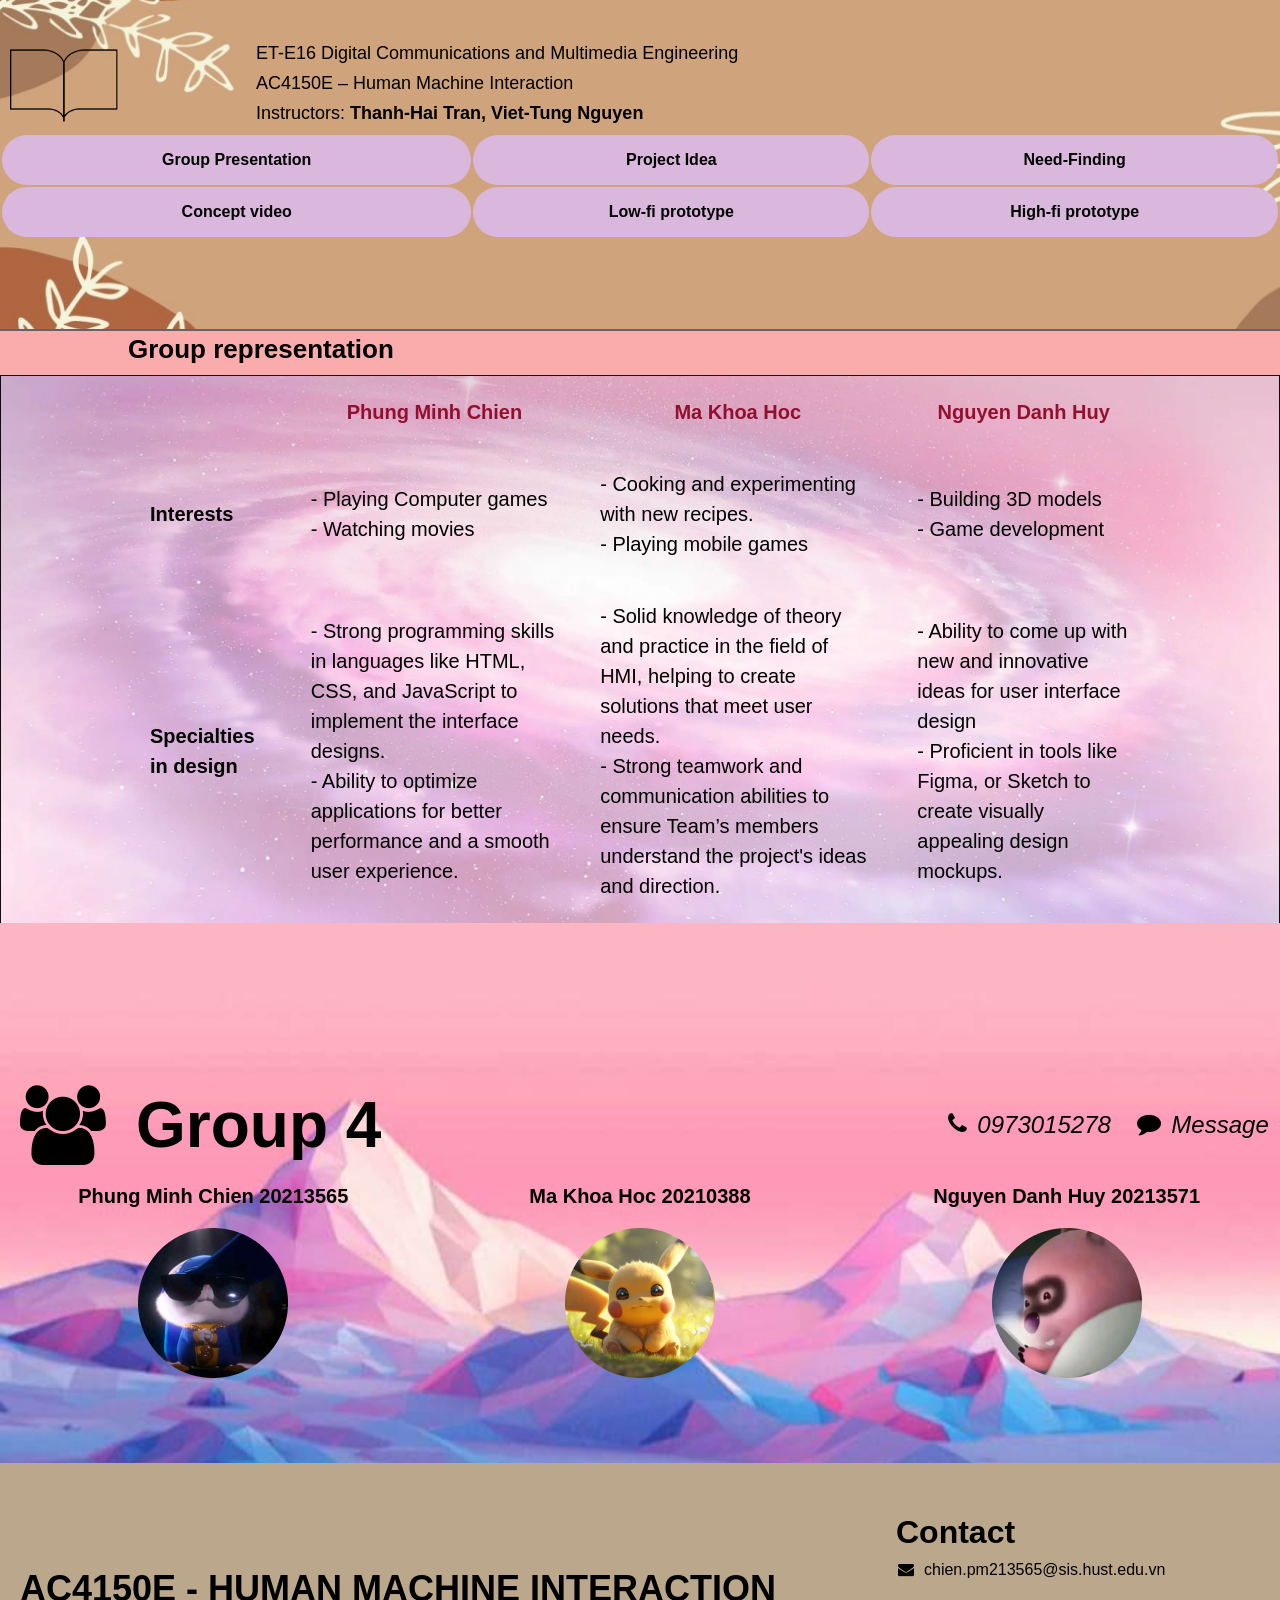
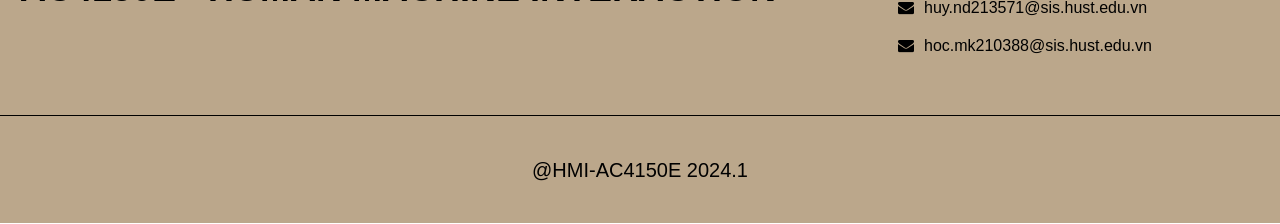
==== index.html @ 02d689b9 "up" ====
<!DOCTYPE html>
<html lang="en">

<head>
    <meta charset="UTF-8">
    <meta name="viewport" content="width=device-width, initial-scale=1.0">
    <title>Document</title>
    <link rel="stylesheet" href="style.css">
    <link rel="stylesheet" href="https://cdnjs.cloudflare.com/ajax/libs/font-awesome/4.7.0/css/font-awesome.min.css">
</head>

<body>
    <div class="header">
        <div class="book-icon">
            <img src="assets/book.png" alt="">
            <div class="class-info">
                <p>ET-E16 Digital Communications and Multimedia Engineering</p>
                <p>AC4150E – Human Machine Interaction</p>
                <p>Instructors: <b>Thanh-Hai Tran, Viet-Tung Nguyen</b></p>
            </div>
        </div>

        <div class="buttons">
            <table>
                <tr>
                    <td>
                        <a href="index.html">Group Presentation</a>
                    </td>
                    <td>
                        <a href="projectIdea.html">Project Idea</a>
                    </td>
                    <td>
                        <a href="">Need-Finding</a>
                    </td>
                </tr>
                <tr>
                    <td>
                        <a href="">Concept video</a>
                    </td>
                    <td>
                        <a href="">Low-fi prototype</a>
                    </td>
                    <td>
                        <a href="">High-fi prototype</a>
                    </td>
                </tr>
            </table>
        </div>
    </div>
    <div class="main">
        <div class="title">Group representation</div>
        <div class="wrapper">
            <table>
                <tr>
                    <th></th>
                    <th>Phung Minh Chien</th>
                    <th>Ma Khoa Hoc</th>
                    <th>Nguyen Danh Huy</th>
                </tr>
                <tr>
                    <td>
                        <b>Interests</b>
                    </td>
                    <td>
                        <p>- Playing Computer games</p>
                        <p>- Watching movies</p>
                    </td>
                    <td>
                        <p>- Cooking and experimenting with new recipes.</p>
                        <p>- Playing mobile games</p>
                    </td>
                    <td>
                        <p>- Building 3D models</p>
                        <p>- Game development</p>
                    </td>
                </tr>
                <tr>
                    <td>
                        <b>Specialties in design</b>
                    </td>
                    <td>
                        <p>- Strong programming skills in languages like HTML, CSS, and JavaScript to implement the
                            interface designs.</p>
                        <p>- Ability to optimize applications for better performance and a smooth user experience.</p>
                    </td>
                    <td>
                        <p>- Solid knowledge of theory and practice in the field of HMI, helping to create solutions
                            that meet user needs.</p>
                        <p>- Strong teamwork and communication abilities to ensure Team’s members understand the
                            project's ideas and direction.</p>
                    </td>
                    <td>
                        <p>- Ability to come up with new and innovative ideas for user interface design</p>
                        <p>- Proficient in tools like Figma, or Sketch to create visually appealing design mockups.</p>
                    </td>
                </tr>
            </table>
        </div>
    </div>
    <div class="members">
        <div class="info">
            <i class="fa fa-users" style="font-size: 80px;"></i>
            <p>Group 4</p>
            <div class="subinfo" style="margin-left: 45%;">
                <i class="fa fa-phone"></i>
                <p>0973015278</p>
            </div>
            <div class="subinfo" style="margin-left: 5%;">
                <i class="fa fa-comment"></i>
                <p>Message</p>
            </div>
        </div>
        <div class="member">
            <a href="">
                <div class="person">
                    <p>Phung Minh Chien 20213565</p>
                    <img src="assets/pmc.png" alt="" class="avatar">
                </div>
            </a>
            <a href="">
                <div class="person">
                    <p>Ma Khoa Hoc 20210388</p>
                    <img src="assets/mkh.png" alt="" class="avatar">
                </div>
            </a>
            <a href="">
                <div class="person">
                    <p>Nguyen Danh Huy 20213571</p>
                    <img src="assets/ndh.png" alt="" class="avatar">
                </div>
            </a>
        </div>
    </div>
    <div class="footer">
        <div class="f1">
            <div class="f11">
                <p>AC4150E - HUMAN MACHINE INTERACTION</p>
            </div>
            <div class="f12">
                <b>Contact</b>
                <div class="mail">
                    <i class="fa fa-envelope"></i>
                    <p>chien.pm213565@sis.hust.edu.vn</p>
                </div>
                <div class="mail">
                    <i class="fa fa-envelope"></i>
                    <p>huy.nd213571@sis.hust.edu.vn</p>
                </div>
                <div class="mail">
                    <i class="fa fa-envelope"></i>
                    <p>hoc.mk210388@sis.hust.edu.vn</p>
                </div>
            </div>
        </div>
        <div class="f2">
            <p>@HMI-AC4150E 2024.1</p>
        </div>
    </div>
</body>

</html>
---- style.css ----
*{
    margin: 0;
    padding: 0;
    font-family: 'Poppins', sans-serif;
}

.header{
    width: 100%;
    height: 36vh;
    background-image: url('assets/header_background.png');
    background-repeat: no-repeat;
    background-size: cover;
    z-index: 1;
    position: fixed;
    top: 0;
    left: 0;
    border-bottom: #676267 2px solid;
    padding-bottom: 5px;
}

.book-icon{
    display: flex;
    padding-top: 3%;
}

.book-icon img{
    width: 10%;
    margin-right: 10%;
}

.book-icon p{
    font-size: large;
    line-height: 30px;
}

.buttons table{
    width: 100vw;
    height: 30%;
}

.buttons td{
    text-align: center;
    padding: 10px 2px;
    background-color: #DAB8DD;
    border-radius: 30px;
    font-weight: bold;
}

.buttons td a{
    text-decoration: none;
    color: black;
}

.main{
    margin-top: 36vh;
    width: 100vw;
}

.main .title{ 
    width: 90%;
    padding-left: 10%;
    padding-top: 10px;
    padding-bottom: 10px;

    font-size: 26px;
    font-weight: bold;
    background-color: rgba(242, 57, 57, 0.42);
}

.main .wrapper{
    background-image: url('assets/main_bg.png');
    background-repeat: no-repeat;
    background-size: cover;
}

.main .content{
    width: 80%;
    margin-left: 10%;
    font-size: 20px;
    line-height: 30px;
    justify-content: stretch;
}

.main .content p{
    font-style: italic;
}

.subtitle{
    font-style: italic;
    font-weight: bold;
    padding-top: 30px;
}

.main table{
    font-size: 20px;
    width: 80%;
    margin-left: 10%;
}

.main th{
    color: #92102F;
}

.main th, td{
    padding: 20px;
    line-height: 30px;
}

.members{
    width: 100vw;
    background-image: url('assets/group_background.png');
    height: 60vh;
    background-repeat: no-repeat;
    background-size: cover;
}

.members .info{
    padding-top: 18vh;
    padding-left: 20px;
    display: flex;
    align-items: center;
}

.info > p{
    font-size: 400%;
    font-weight: bold;
    margin-left: 30px;
}

.subinfo{
    display: flex;
    margin-left: 30px;
    width: 10%;
    height: 100%;
    font-size: x-large;
    font-style: italic;
}

.subinfo > p{
    margin-left: 10px;
    font-weight: 500px;
}

.member{
    display: flex;
    width: 100vw;
    justify-content: space-around;
    margin-top: 20px;
}

.member > a{
    width: 25%;
    text-decoration: none;
    color: black;
}

.member .person{
    text-align: center;
}

.member .person img{
    margin-top: 20px;
}

.member .person p{
    font-weight: bold;
    font-size: 20px;
}

.footer{
    background-color: #BBA78B;
    height: 40vh;
    width: 100vw;
}

.f1{
    display: flex;
    height: 70%;
    align-items: center;
}

.f11{
    display: flex;
    align-items: center;
    width: 70%;
    margin-left: 20px;
    margin-right: -20px;
}

.f12{
    width: 30%;

}

.mail{
    display: flex;
    padding: 10px 2px;
}

.mail p{
    margin-left: 10px;
}

.footer .f11 p{
    font-size: 36px;
    font-weight: bold;
}

.footer b{
    font-size: xx-large;
    font-weight: bold;
}

.f2{
    height: 30%;
    width: 100%;
    text-align: center;
    border-top: black 1px solid;
    font-size: 20px;
    display: flex;
    align-items: center;
    justify-content: center;
}
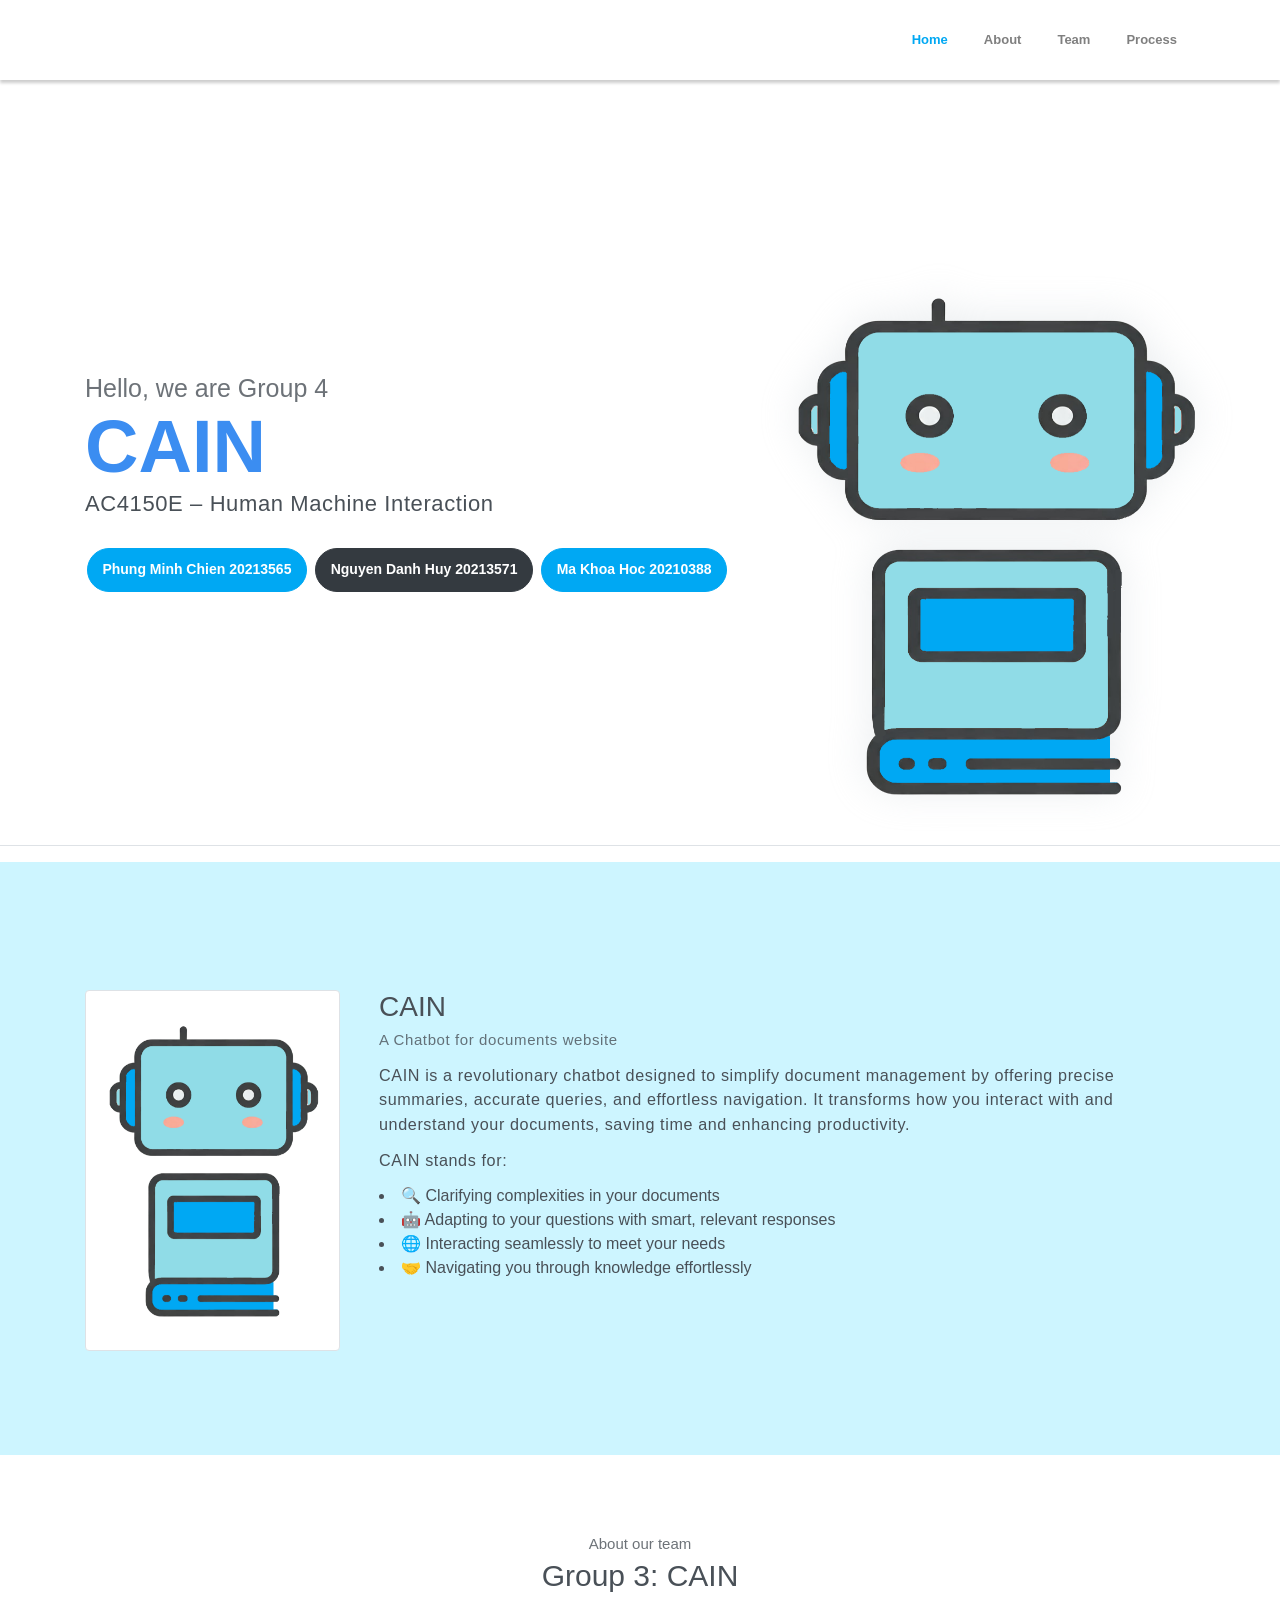
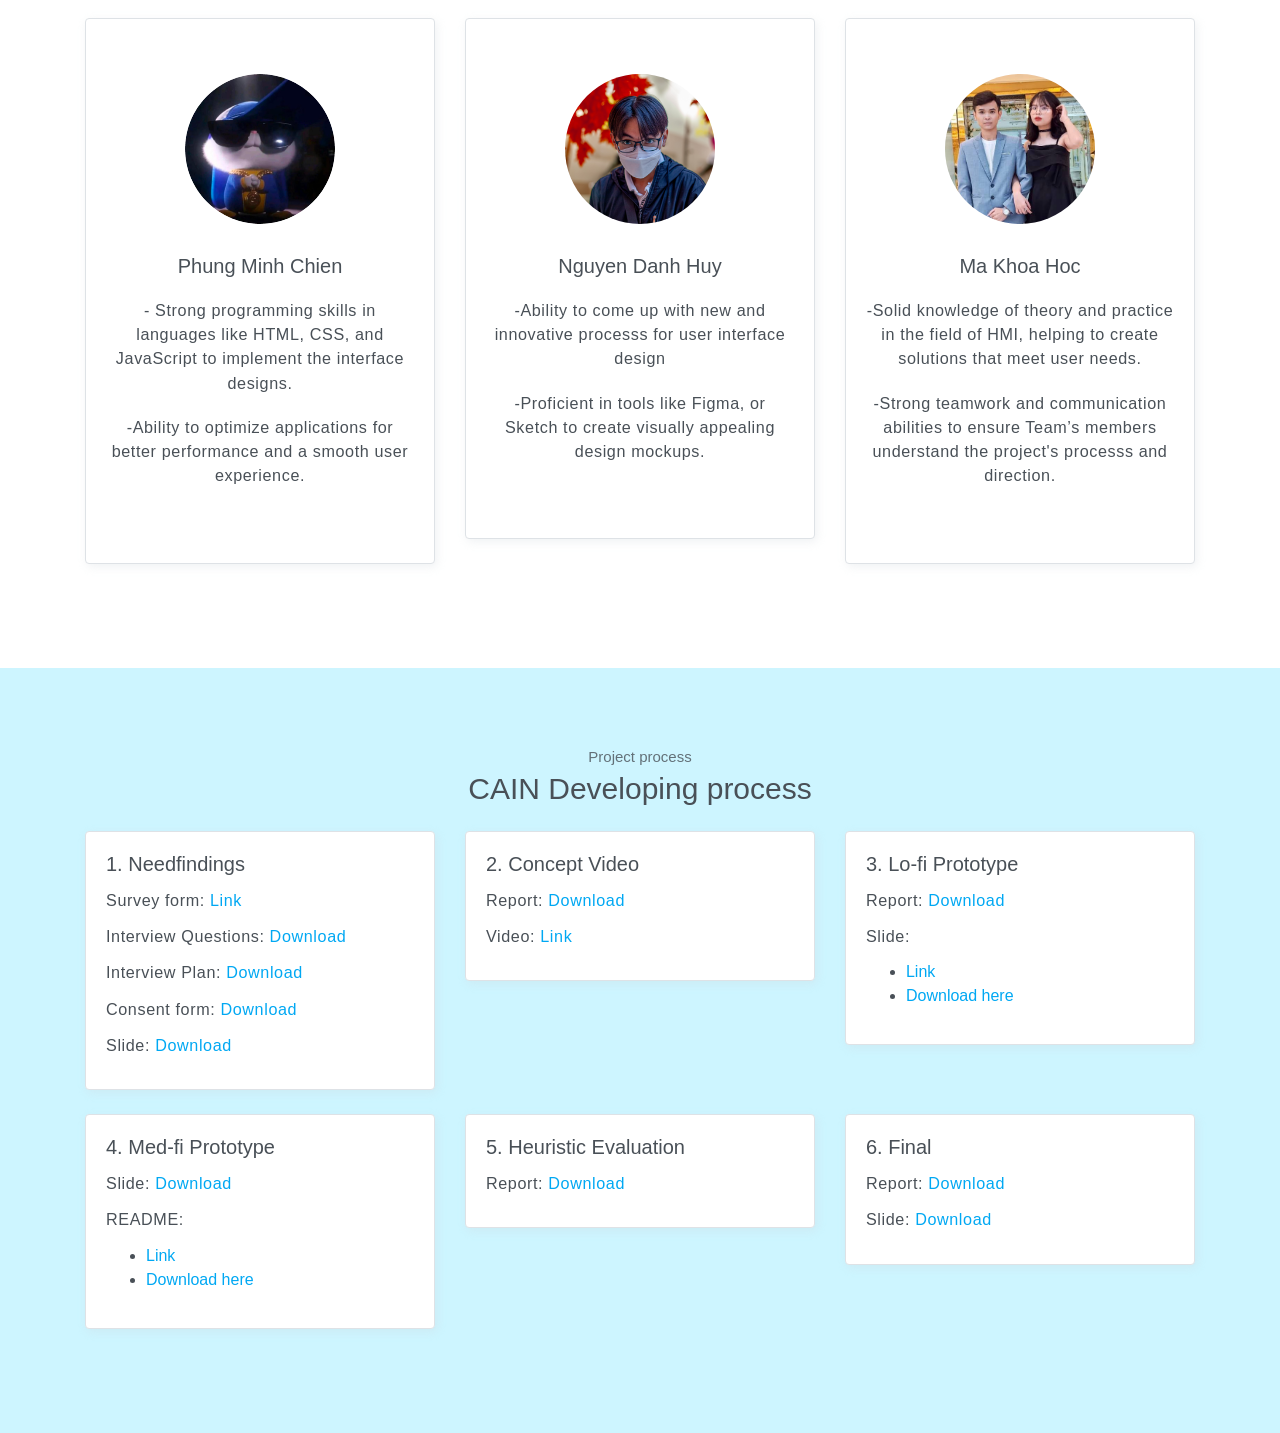
==== commit ad125cfc: "up" ====
--- a/index.html
+++ b/index.html
@@ -1,161 +1,261 @@
-<!DOCTYPE html>
-<html lang="en">
-
-<head>
-    <meta charset="UTF-8">
-    <meta name="viewport" content="width=device-width, initial-scale=1.0">
-    <title>Document</title>
-    <link rel="stylesheet" href="style.css">
-    <link rel="stylesheet" href="https://cdnjs.cloudflare.com/ajax/libs/font-awesome/4.7.0/css/font-awesome.min.css">
-</head>
-
-<body>
-    <div class="header">
-        <div class="book-icon">
-            <img src="assets/book.png" alt="">
-            <div class="class-info">
-                <p>ET-E16 Digital Communications and Multimedia Engineering</p>
-                <p>AC4150E – Human Machine Interaction</p>
-                <p>Instructors: <b>Thanh-Hai Tran, Viet-Tung Nguyen</b></p>
-            </div>
-        </div>
-
-        <div class="buttons">
-            <table>
-                <tr>
-                    <td>
-                        <a href="index.html">Group Presentation</a>
-                    </td>
-                    <td>
-                        <a href="projectIdea.html">Project Idea</a>
-                    </td>
-                    <td>
-                        <a href="">Need-Finding</a>
-                    </td>
-                </tr>
-                <tr>
-                    <td>
-                        <a href="">Concept video</a>
-                    </td>
-                    <td>
-                        <a href="">Low-fi prototype</a>
-                    </td>
-                    <td>
-                        <a href="">High-fi prototype</a>
-                    </td>
-                </tr>
-            </table>
-        </div>
-    </div>
-    <div class="main">
-        <div class="title">Group representation</div>
-        <div class="wrapper">
-            <table>
-                <tr>
-                    <th></th>
-                    <th>Phung Minh Chien</th>
-                    <th>Ma Khoa Hoc</th>
-                    <th>Nguyen Danh Huy</th>
-                </tr>
-                <tr>
-                    <td>
-                        <b>Interests</b>
-                    </td>
-                    <td>
-                        <p>- Playing Computer games</p>
-                        <p>- Watching movies</p>
-                    </td>
-                    <td>
-                        <p>- Cooking and experimenting with new recipes.</p>
-                        <p>- Playing mobile games</p>
-                    </td>
-                    <td>
-                        <p>- Building 3D models</p>
-                        <p>- Game development</p>
-                    </td>
-                </tr>
-                <tr>
-                    <td>
-                        <b>Specialties in design</b>
-                    </td>
-                    <td>
-                        <p>- Strong programming skills in languages like HTML, CSS, and JavaScript to implement the
-                            interface designs.</p>
-                        <p>- Ability to optimize applications for better performance and a smooth user experience.</p>
-                    </td>
-                    <td>
-                        <p>- Solid knowledge of theory and practice in the field of HMI, helping to create solutions
-                            that meet user needs.</p>
-                        <p>- Strong teamwork and communication abilities to ensure Team’s members understand the
-                            project's ideas and direction.</p>
-                    </td>
-                    <td>
-                        <p>- Ability to come up with new and innovative ideas for user interface design</p>
-                        <p>- Proficient in tools like Figma, or Sketch to create visually appealing design mockups.</p>
-                    </td>
-                </tr>
-            </table>
-        </div>
-    </div>
-    <div class="members">
-        <div class="info">
-            <i class="fa fa-users" style="font-size: 80px;"></i>
-            <p>Group 4</p>
-            <div class="subinfo" style="margin-left: 45%;">
-                <i class="fa fa-phone"></i>
-                <p>0973015278</p>
-            </div>
-            <div class="subinfo" style="margin-left: 5%;">
-                <i class="fa fa-comment"></i>
-                <p>Message</p>
-            </div>
-        </div>
-        <div class="member">
-            <a href="">
-                <div class="person">
-                    <p>Phung Minh Chien 20213565</p>
-                    <img src="assets/pmc.png" alt="" class="avatar">
-                </div>
-            </a>
-            <a href="">
-                <div class="person">
-                    <p>Ma Khoa Hoc 20210388</p>
-                    <img src="assets/mkh.png" alt="" class="avatar">
-                </div>
-            </a>
-            <a href="">
-                <div class="person">
-                    <p>Nguyen Danh Huy 20213571</p>
-                    <img src="assets/ndh.png" alt="" class="avatar">
-                </div>
-            </a>
-        </div>
-    </div>
-    <div class="footer">
-        <div class="f1">
-            <div class="f11">
-                <p>AC4150E - HUMAN MACHINE INTERACTION</p>
-            </div>
-            <div class="f12">
-                <b>Contact</b>
-                <div class="mail">
-                    <i class="fa fa-envelope"></i>
-                    <p>chien.pm213565@sis.hust.edu.vn</p>
-                </div>
-                <div class="mail">
-                    <i class="fa fa-envelope"></i>
-                    <p>huy.nd213571@sis.hust.edu.vn</p>
-                </div>
-                <div class="mail">
-                    <i class="fa fa-envelope"></i>
-                    <p>hoc.mk210388@sis.hust.edu.vn</p>
-                </div>
-            </div>
-        </div>
-        <div class="f2">
-            <p>@HMI-AC4150E 2024.1</p>
-        </div>
-    </div>
-</body>
-
+<!DOCTYPE html>
+<html lang="en">
+
+<head>
+    <meta charset="utf-8">
+    <meta name="viewport" content="width=device-width, initial-scale=1, shrink-to-fit=no">
+    <meta name="description" content="Start your development with Steller landing page.">
+    <meta name="author" content="Devcrud">
+    <title>CAIN report</title>
+    <!-- font icons -->
+    <link rel="stylesheet" href="assets/vendors/themify-icons/css/themify-icons.css">
+    <!-- Bootstrap + Steller main styles -->
+    <link rel="stylesheet" href="assets/css/steller.css">
+</head>
+
+<body data-spy="scroll" data-target=".navbar" data-offset="40" id="home">
+    <nav class="navbar navbar-expand-lg navbar-light fixed-top" data-spy="affix" data-offset-top="0"
+        style="box-shadow: 0 3px 3px rgba(0, 0, 0, 0.2);">
+        <div class="container">
+            <button class="navbar-toggler" type="button" data-toggle="collapse" data-target="#navbarSupportedContent"
+                aria-controls="navbarSupportedContent" aria-expanded="false" aria-label="Toggle navigation">
+                <span class="navbar-toggler-icon"></span>
+            </button>
+
+            <div class="collapse navbar-collapse" id="navbarSupportedContent">
+                <ul class="navbar-nav ml-auto align-items-center">
+                    <li class="nav-item">
+                        <a class="nav-link" href="#home">Home</a>
+                    </li>
+                    <li class="nav-item">
+                        <a class="nav-link" href="#about">About</a>
+                    </li>
+                    <li class="nav-item">
+                        <a class="nav-link" href="#team">Team</a>
+                    </li>
+                    <li class="nav-item">
+                        <a class="nav-link" href="#process">Process</a>
+                    </li>
+                </ul>
+            </div>
+        </div>
+    </nav>
+
+    <header class="header" id="home">
+        <div class="container">
+            <div class="infos">
+                <h6 class="subtitle">Hello, we are Group 4</h6>
+                <h6 class="title" style="color: #3b8df1;">CAIN</h6>
+                <p>AC4150E – Human Machine Interaction</p>
+
+                <div class="buttons pt-3">
+                    <button class="btn btn-primary rounded">Phung Minh Chien 20213565</button>
+                    <button class="btn btn-dark rounded">Nguyen Danh Huy 20213571</button>
+                    <button class="btn btn-primary rounded">Ma Khoa Hoc 20210388</button>
+                </div>
+
+            </div>
+            <div class="img-holder">
+                <img src="assets/imgs/logo.png" alt="" width="300px" height="600px">
+            </div>
+        </div>
+
+    </header>
+
+
+    <section id="about" class="section mt-3" style="background-color: #CDF5FF;">
+        <div class="container mt-5">
+            <div class="row text-center text-md-left">
+                <div class="col-md-3">
+                    <img src="assets/imgs/logo.png" alt="" class="img-thumbnail mb-4">
+                </div>
+                <div class="pl-md-4 col-md-9">
+                    <h6 class="title">CAIN</h6>
+                    <p class="subtitle">A Chatbot for documents website</p>
+                    <p>CAIN is a revolutionary chatbot designed to simplify document management by offering precise
+                        summaries, accurate queries, and effortless navigation. It transforms how you interact with and
+                        understand your documents, saving time and enhancing productivity.
+                    </p>
+                    <p>CAIN stands for:
+                        <li>🔍 Clarifying complexities in your documents</li>
+                        <li>🤖 Adapting to your questions with smart, relevant responses</li>
+                        <li>🌐 Interacting seamlessly to meet your needs</li>
+                        <li>🤝 Navigating you through knowledge effortlessly</li>
+                    </p>
+
+                </div>
+            </div>
+        </div>
+    </section>
+
+
+    <section id="team" class="section">
+        <div class="container text-center">
+            <h6 class="subtitle">About our team</h6>
+            <h6 class="section-title mb-4">Group 3: CAIN</h6>
+
+            <div class="row">
+                <div class="col-md-4 col-md-3 mb-4">
+                    <div class="custom-card card border">
+                        <div class="card-body">
+                            <img src="assets/imgs/pmc.png" alt="" width="150px" height="150px" class="rounded-circle">
+                            <h5 style="margin-top: 30px;">Phung Minh Chien</h5>
+                            <p class="mem-info">- Strong programming skills in languages like HTML, CSS, and JavaScript
+                                to implement the
+                                interface designs.</p>
+                            <p class="mem-info">-Ability to optimize applications for better performance and a smooth
+                                user experience.
+                            </p>
+                        </div>
+                    </div>
+                </div>
+                <div class="col-md-4 col-md-3 mb-4">
+                    <div class="custom-card card border">
+                        <div class="card-body">
+                            <img src="assets/imgs/ndh.png" alt="" width="150px" height="150px" class="rounded-circle">
+                            <h5 style="margin-top: 30px;">Nguyen Danh Huy</h5>
+                            <p class="mem-info">-Ability to come up with new and innovative processs for user interface
+                                design</p>
+                            <p class="mem-info">-Proficient in tools like Figma, or Sketch to create visually appealing
+                                design mockups.
+                            </p>
+                        </div>
+                    </div>
+                </div>
+                <div class="col-md-4 col-md-3 mb-4">
+                    <div class="custom-card card border">
+                        <div class="card-body">
+                            <img src="assets/imgs/mkh.png" alt="" width="150px" height="150px" class="rounded-circle">
+                            <h5 style="margin-top: 30px;">Ma Khoa Hoc</h5>
+                            <p class="mem-info">-Solid knowledge of theory and practice in the field of HMI, helping to
+                                create solutions that meet user needs.</p>
+                            <p class="mem-info">-Strong teamwork and communication abilities to ensure Team’s members
+                                understand the project's processs and direction.
+                            </p>
+                        </div>
+                    </div>
+                </div>
+            </div>
+        </div>
+    </section>
+
+    <section id="process" class="section" style="background-color: #CDF5FF;">
+        <div class="container text-center">
+            <h6 class="subtitle">Project process</h6>
+            <h6 class="section-title mb-4">CAIN Developing process</h6>
+
+            <div class="row text-left">
+                <div class="col-md-4">
+                    <div class="card border mb-4">
+                        <div class="card-body">
+                            <h5 class="card-title">1. Needfindings</h5>
+                            <p>Survey form:
+                                <a href="https://forms.gle/Cr1Eu7n4udgVcwuh9" target="_blank">Link</a>
+                            </p>
+                            <p>Interview Questions:
+                                <a href="assets/files/NeedFindings/GROUP4_Interview_questions.docx">Download</a>
+                            </p>
+                            <p>Interview Plan:
+                                <a href="assets/files/NeedFindings/GROUP4_Interview_Plan.docx">Download</a>
+                            </p>
+                            <p>Consent form:
+                                <a href="assets/files/NeedFindings/GROUP4_CONSENT_FORM.docx">Download</a>
+                            </p>
+                            <p>Slide:
+                                <a href="assets/files/NeedFindings/Group_4.pptx">Download</a>
+                            </p>
+                        </div>
+                    </div>
+                </div>
+                <div class="col-md-4">
+                    <div class="card border mb-4">
+                        <div class="card-body">
+                            <h5 class="card-title">2. Concept Video</h5>
+                            <p>Report:
+                                <a href="assets/files/ConceptVideo/conceptVideoSlide.pptx">Download</a>
+                            </p>
+                            <p>Video:
+                                <a
+                                    href="https://drive.google.com/file/d/1Y3Zlrpuffy5p3HF69wqz4n0SOwSK7Ygl/view?usp=sharing">Link</a>
+                            </p>
+                        </div>
+                    </div>
+                </div>
+                <div class="col-md-4">
+                    <div class="card border mb-4">
+                        <div class="card-body">
+                            <h5 class="card-title">3. Lo-fi Prototype</h5>
+                            <p>Report:
+                                <a href="assets/files/LofiPrototype/lofi_report.docx">Download</a>
+                            </p>
+                            <p>Slide:
+                            <ul>
+                                <li><a href="assets/files/LofiPrototype/lofi_slide.pdf" target="_blank">Link</a>
+                                </li>
+                                <li><a href="assets/files/LofiPrototype/lofi_slide.pdf" download>Download
+                                        here</a>
+                                </li>
+                            </ul>
+                            </p>
+                        </div>
+                    </div>
+                </div>
+                <div class="col-md-4">
+                    <div class="card border mb-4">
+                        <div class="card-body">
+                            <h5 class="card-title">4. Med-fi Prototype</h5>
+                            <p>Slide:
+                                <a href="assets/files/MedfiPrototype/Me-fi Prototype.pptx">Download</a>
+                            </p>
+                            <p>README:
+                            <ul>
+                                <li><a href="assets/files/MedfiPrototype/README.pdf" target="_blank">Link</a>
+                                </li>
+                                <li><a href="assets/files/MedfiPrototype/README.pdf" download>Download
+                                        here</a>
+                                </li>
+                            </ul>
+                            </p>
+                        </div>
+                    </div>
+                </div>
+                <div class="col-md-4">
+                    <div class="card border mb-4">
+                        <div class="card-body">
+                            <h5 class="card-title">5. Heuristic Evaluation </h5>
+                            <p>Report:
+                                <a href="assets/files/HeuristicEval/Heu-Eval-Summary.docx">Download</a>
+                            </p>
+                        </div>
+                    </div>
+                </div>
+                <div class="col-md-4">
+                    <div class="card border mb-4">
+                        <div class="card-body">
+                            <h5 class="card-title">6. Final </h5>
+                            <p>Report:
+                                <a href="assets/files/Final/HMI_FINAL_REPORT.docx">Download</a>
+                            </p>
+                            <p>Slide:
+                                <a href="assets/files/Final/HMI_final_slide.pdf" download>Download</a>
+                            </p>
+                        </div>
+                    </div>
+                </div>
+            </div>
+        </div>
+    </section>
+
+
+
+    <script src="assets/vendors/jquery/jquery-3.4.1.js"></script>
+    <script src="assets/vendors/bootstrap/bootstrap.bundle.js"></script>
+    <!-- bootstrap 3 affix -->
+    <script src="assets/vendors/bootstrap/bootstrap.affix.js"></script>
+
+    <!-- steller js -->
+    <script src="assets/js/steller.js"></script>
+
+</body>
+
 </html>
